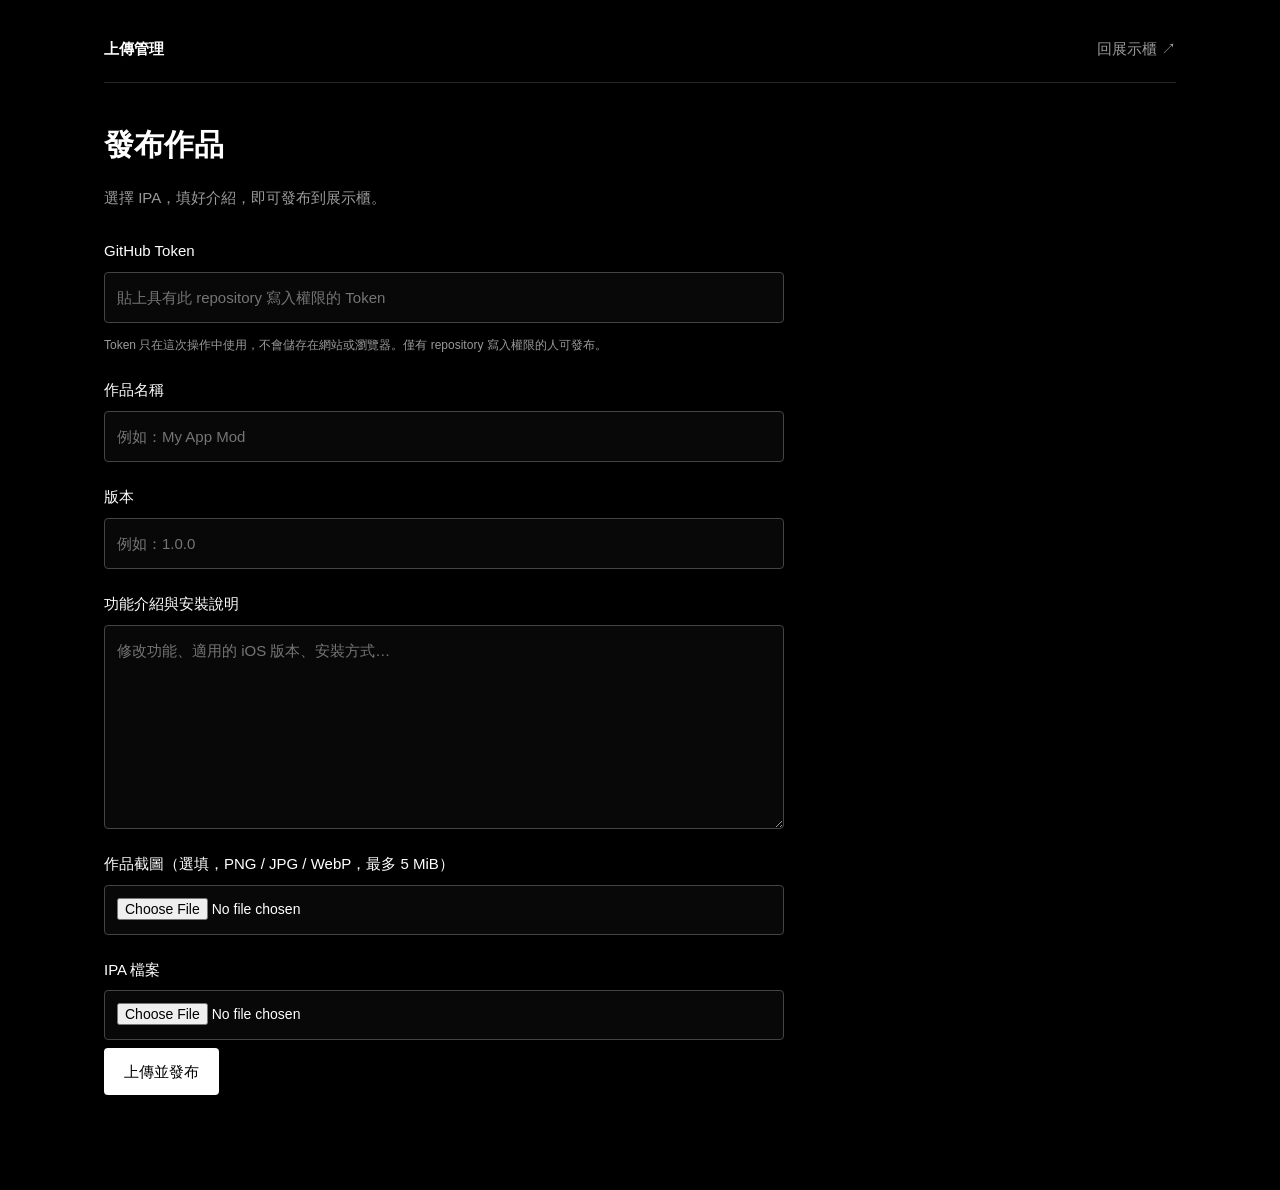
==== admin.html @ c0060c2e "Add upload management and automatic release gallery" ====
<!doctype html><html lang="zh-Hant"><head><meta charset="utf-8"><meta name="viewport" content="width=device-width,initial-scale=1"><title>上傳管理 · IPA Mods</title><link rel="stylesheet" href="style.css"></head><body><main><header><b>上傳管理</b><a href="./">回展示櫃 ↗</a></header><h1>發布作品</h1><p class="muted">選擇 IPA，填好介紹，即可發布到展示櫃。</p><form id="form"><label>GitHub Token<input id="token" type="password" required autocomplete="off" placeholder="貼上具有此 repository 寫入權限的 Token"></label><p class="hint">Token 只在這次操作中使用，不會儲存在網站或瀏覽器。僅有 repository 寫入權限的人可發布。</p><label>作品名稱<input id="title" required maxlength="100" placeholder="例如：My App Mod"></label><label>版本<input id="version" required maxlength="50" placeholder="例如：1.0.0"></label><label>功能介紹與安裝說明<textarea id="description" required rows="7" maxlength="20000" placeholder="修改功能、適用的 iOS 版本、安裝方式…"></textarea></label><label>作品截圖（選填，PNG / JPG / WebP，最多 5 MiB）<input id="image" type="file" accept="image/png,image/jpeg,image/webp"></label><label>IPA 檔案<input id="ipa" type="file" accept=".ipa" required></label><button id="submit">上傳並發布</button><progress id="progress" max="100" value="0" hidden></progress><p id="status" role="status" aria-live="polite"></p><a id="result" hidden></a></form></main><script src="admin.js"></script></body></html>
---- style.css ----
*{box-sizing:border-box}html,body{min-height:100%;background:#000;color:#fff}body{margin:0;font:15px/1.7 -apple-system,BlinkMacSystemFont,"Segoe UI",sans-serif}main{max-width:1120px;margin:auto;padding:36px 24px 80px}header{display:flex;justify-content:space-between;gap:24px;padding-bottom:20px;border-bottom:1px solid #252525}a{color:#fff;text-decoration:none}a:hover{text-decoration:underline}header a,.muted,.hint{color:#999}h1{font-size:30px;margin:36px 0 8px}h2{font-size:20px}form{max-width:680px;margin-top:28px}label{display:block;margin:22px 0 8px}input,textarea{display:block;width:100%;margin-top:8px;background:#080808;border:1px solid #444;border-radius:4px;padding:12px;color:#fff;font:inherit}input[type=file]{font-size:14px}button,.download{display:inline-block;background:#fff;color:#000;border:0;border-radius:4px;padding:11px 20px;font:inherit;cursor:pointer}button:disabled{opacity:.5;cursor:wait}.hint{font-size:12px}progress{display:block;width:100%;margin-top:20px}progress[hidden]{display:none}.items{display:grid;grid-template-columns:repeat(2,minmax(0,1fr));gap:0 36px;margin-top:32px}.item{padding:24px 0;border-top:1px solid #252525;min-width:0}.item p{white-space:pre-wrap;overflow-wrap:anywhere;color:#aaa}.item img{max-width:100%;max-height:300px;object-fit:contain;margin:12px 0}.date{color:#888;font-size:12px}a:focus-visible,button:focus-visible{outline:2px solid #fff;outline-offset:5px}@media(max-width:650px){.items{grid-template-columns:1fr}h1{font-size:26px}main{padding:24px 20px}}
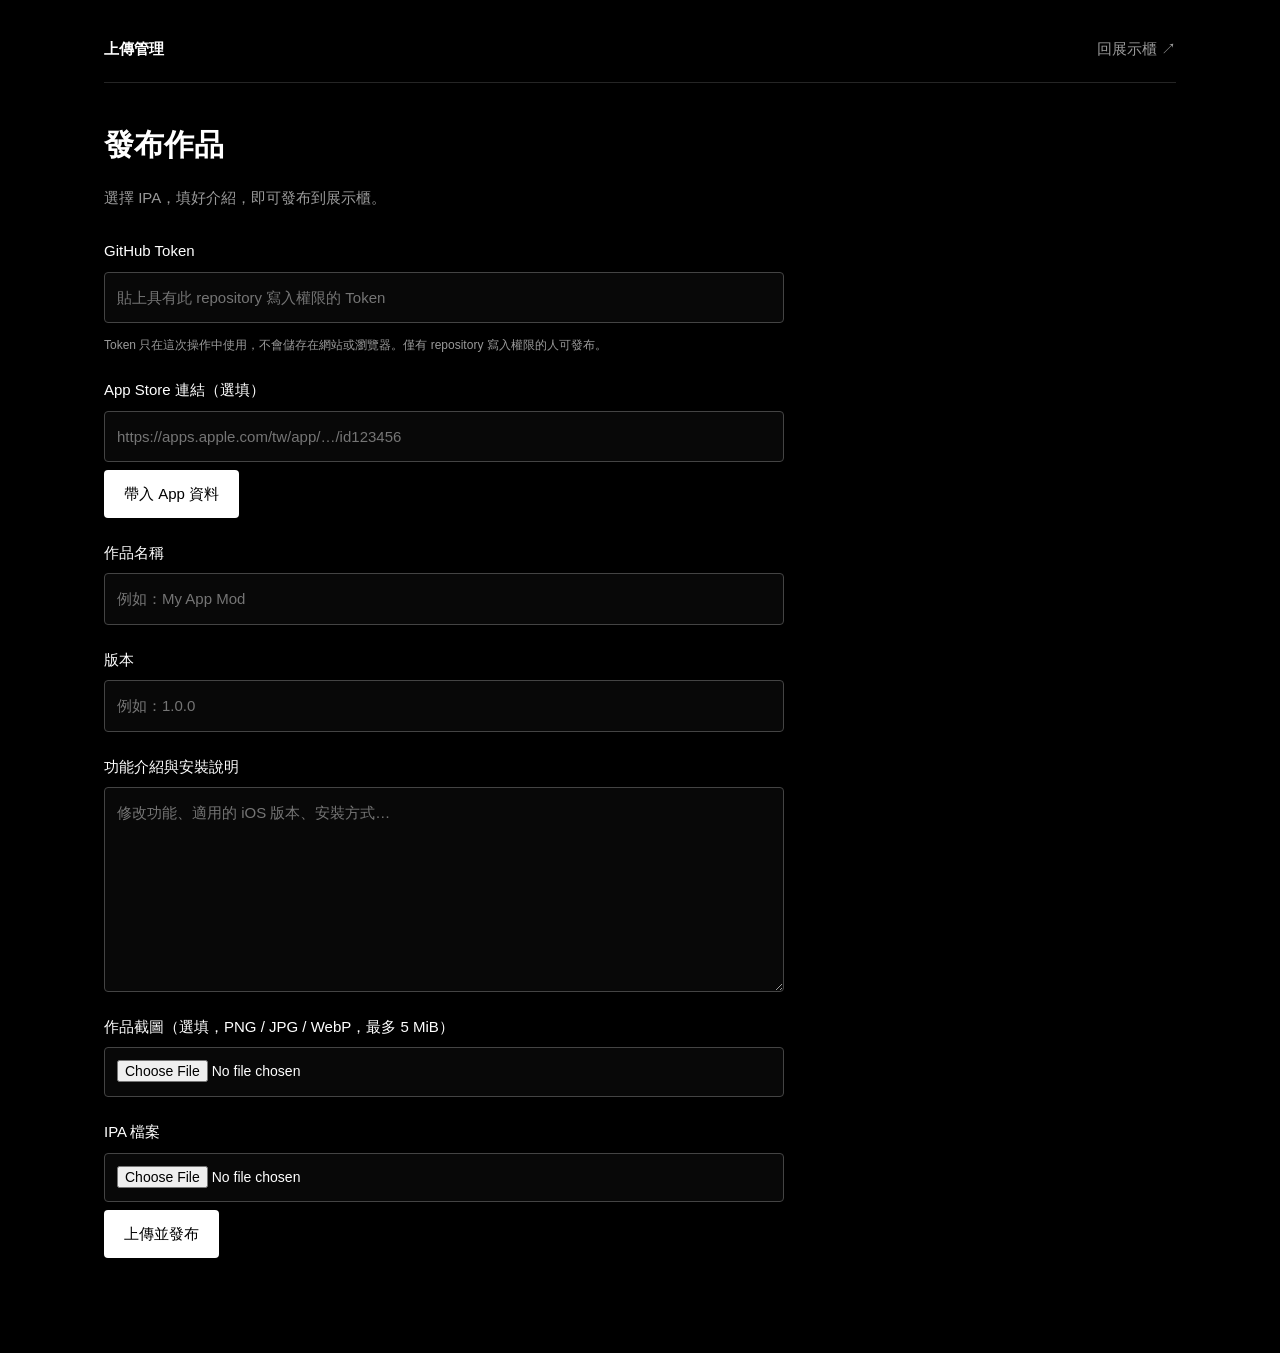
==== commit a0021996: "Add App Store import and static SEO product pages" ====
--- a/admin.html
+++ b/admin.html
@@ -1 +1 @@
-<!doctype html><html lang="zh-Hant"><head><meta charset="utf-8"><meta name="viewport" content="width=device-width,initial-scale=1"><title>上傳管理 · IPA Mods</title><link rel="stylesheet" href="style.css"></head><body><main><header><b>上傳管理</b><a href="./">回展示櫃 ↗</a></header><h1>發布作品</h1><p class="muted">選擇 IPA，填好介紹，即可發布到展示櫃。</p><form id="form"><label>GitHub Token<input id="token" type="password" required autocomplete="off" placeholder="貼上具有此 repository 寫入權限的 Token"></label><p class="hint">Token 只在這次操作中使用，不會儲存在網站或瀏覽器。僅有 repository 寫入權限的人可發布。</p><label>作品名稱<input id="title" required maxlength="100" placeholder="例如：My App Mod"></label><label>版本<input id="version" required maxlength="50" placeholder="例如：1.0.0"></label><label>功能介紹與安裝說明<textarea id="description" required rows="7" maxlength="20000" placeholder="修改功能、適用的 iOS 版本、安裝方式…"></textarea></label><label>作品截圖（選填，PNG / JPG / WebP，最多 5 MiB）<input id="image" type="file" accept="image/png,image/jpeg,image/webp"></label><label>IPA 檔案<input id="ipa" type="file" accept=".ipa" required></label><button id="submit">上傳並發布</button><progress id="progress" max="100" value="0" hidden></progress><p id="status" role="status" aria-live="polite"></p><a id="result" hidden></a></form></main><script src="admin.js"></script></body></html>
+<!doctype html><html lang="zh-Hant"><head><meta charset="utf-8"><meta name="viewport" content="width=device-width,initial-scale=1"><meta name="robots" content="noindex,nofollow"><title>上傳管理 · IPA Mods</title><link rel="stylesheet" href="style.css"></head><body><main><header><b>上傳管理</b><a href="./">回展示櫃 ↗</a></header><h1>發布作品</h1><p class="muted">選擇 IPA，填好介紹，即可發布到展示櫃。</p><form id="form"><label>GitHub Token<input id="token" type="password" required autocomplete="off" placeholder="貼上具有此 repository 寫入權限的 Token"></label><p class="hint">Token 只在這次操作中使用，不會儲存在網站或瀏覽器。僅有 repository 寫入權限的人可發布。</p><label>App Store 連結（選填）<input id="store" type="url" placeholder="https://apps.apple.com/tw/app/…/id123456"></label><button id="lookup" type="button">帶入 App 資料</button><p id="lookup-status" role="status"></p><div id="store-preview"></div><label>作品名稱<input id="title" required maxlength="100" placeholder="例如：My App Mod"></label><label>版本<input id="version" required maxlength="50" placeholder="例如：1.0.0"></label><label>功能介紹與安裝說明<textarea id="description" required rows="7" maxlength="20000" placeholder="修改功能、適用的 iOS 版本、安裝方式…"></textarea></label><label>作品截圖（選填，PNG / JPG / WebP，最多 5 MiB）<input id="image" type="file" accept="image/png,image/jpeg,image/webp"></label><label>IPA 檔案<input id="ipa" type="file" accept=".ipa" required></label><button id="submit">上傳並發布</button><progress id="progress" max="100" value="0" hidden></progress><p id="status" role="status" aria-live="polite"></p><a id="result" hidden></a></form></main><script src="admin.js" type="module"></script></body></html>
--- a/style.css
+++ b/style.css
@@ -1 +1,3 @@
 *{box-sizing:border-box}html,body{min-height:100%;background:#000;color:#fff}body{margin:0;font:15px/1.7 -apple-system,BlinkMacSystemFont,"Segoe UI",sans-serif}main{max-width:1120px;margin:auto;padding:36px 24px 80px}header{display:flex;justify-content:space-between;gap:24px;padding-bottom:20px;border-bottom:1px solid #252525}a{color:#fff;text-decoration:none}a:hover{text-decoration:underline}header a,.muted,.hint{color:#999}h1{font-size:30px;margin:36px 0 8px}h2{font-size:20px}form{max-width:680px;margin-top:28px}label{display:block;margin:22px 0 8px}input,textarea{display:block;width:100%;margin-top:8px;background:#080808;border:1px solid #444;border-radius:4px;padding:12px;color:#fff;font:inherit}input[type=file]{font-size:14px}button,.download{display:inline-block;background:#fff;color:#000;border:0;border-radius:4px;padding:11px 20px;font:inherit;cursor:pointer}button:disabled{opacity:.5;cursor:wait}.hint{font-size:12px}progress{display:block;width:100%;margin-top:20px}progress[hidden]{display:none}.items{display:grid;grid-template-columns:repeat(2,minmax(0,1fr));gap:0 36px;margin-top:32px}.item{padding:24px 0;border-top:1px solid #252525;min-width:0}.item p{white-space:pre-wrap;overflow-wrap:anywhere;color:#aaa}.item img{max-width:100%;max-height:300px;object-fit:contain;margin:12px 0}.date{color:#888;font-size:12px}a:focus-visible,button:focus-visible{outline:2px solid #fff;outline-offset:5px}@media(max-width:650px){.items{grid-template-columns:1fr}h1{font-size:26px}main{padding:24px 20px}}
+
+.description{white-space:pre-wrap;overflow-wrap:anywhere}article>img{max-width:100%;max-height:500px;object-fit:contain}.app-icon{display:block;width:80px;height:80px;border-radius:16px;object-fit:cover;margin-top:24px}#store-preview img{border-radius:12px}
